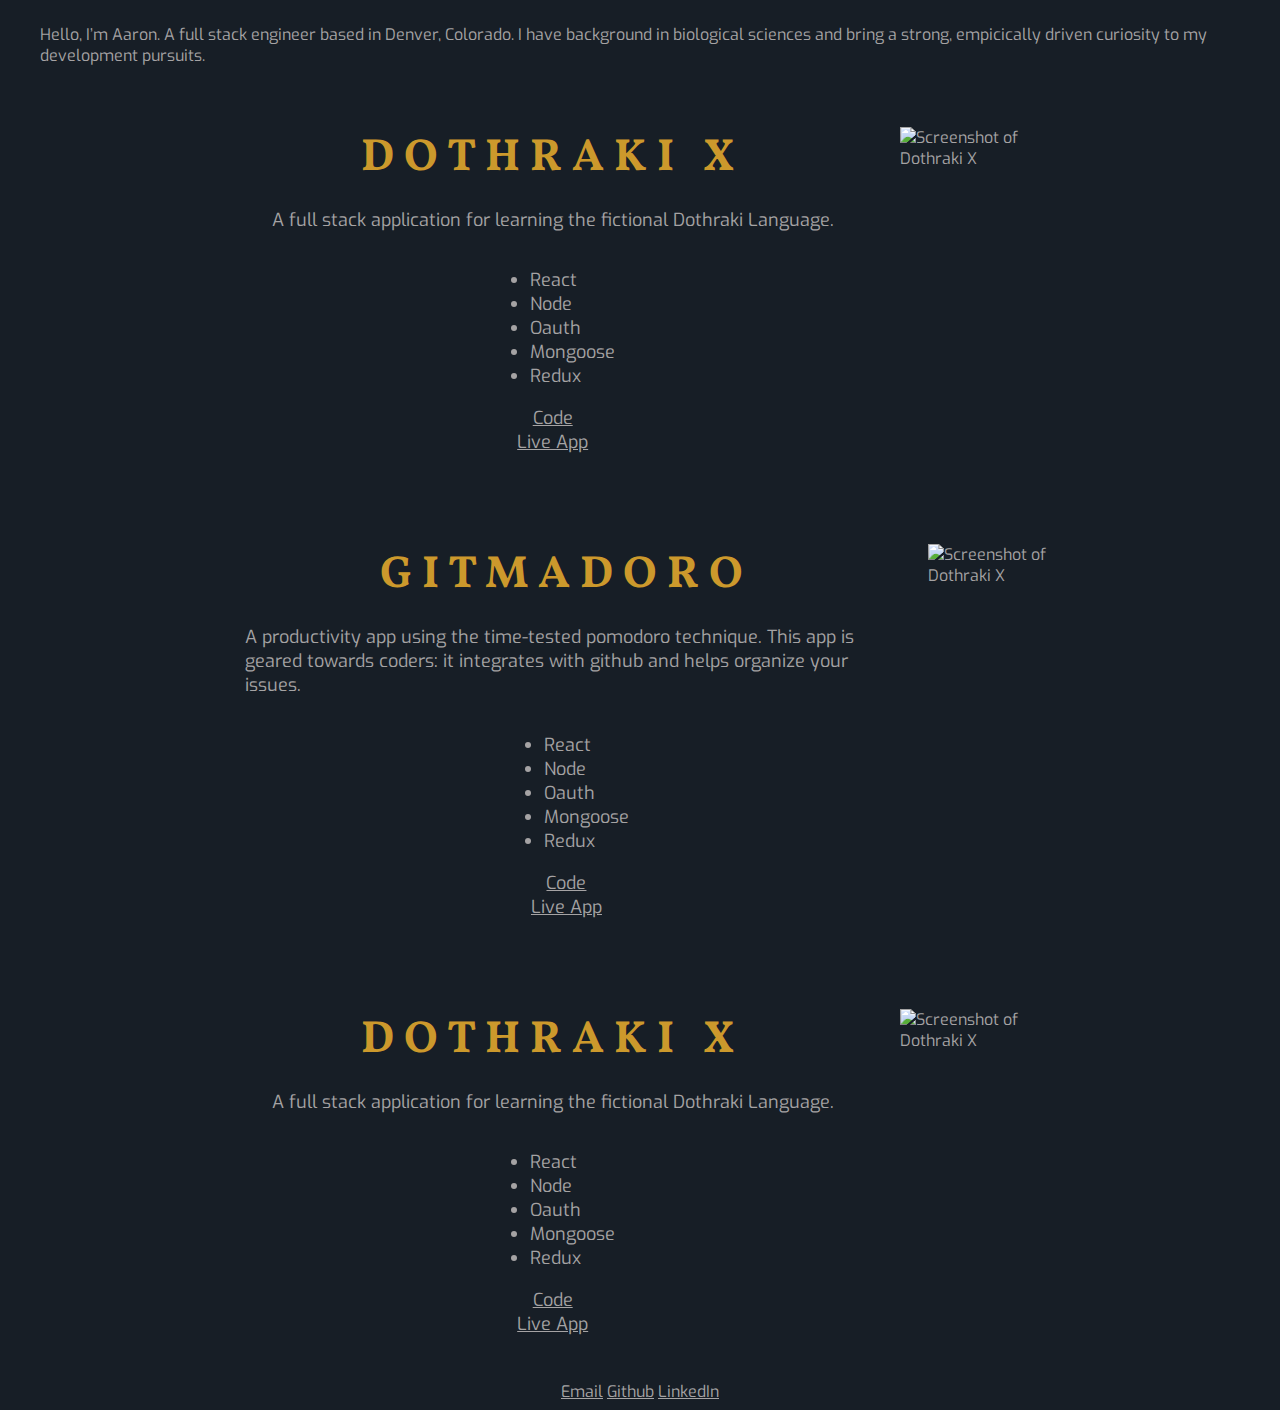
==== index.html @ 871f143f "adds new colors" ====
<!DOCTYPE html>
<html lang="en">
<head>
    <meta charset="UTF-8">
    <meta name="viewport" content="width=device-width, initial-scale=1.0">
    <meta http-equiv="X-UA-Compatible" content="ie=edge">
    <title>Aaron Gottlieb Portfolio</title>
    <link href="https://fonts.googleapis.com/css?family=Exo:200i,400,700,700i,900|Vollkorn:400,400i,700,700i" rel="stylesheet">

    <link rel="stylesheet" type="text/css" href="styles/main.css">

</head>
<body>

    <main class="container">
        <section class="about">
            <div>
                <p>
                    Hello, I’m Aaron. A full stack engineer based in Denver, Colorado. I have background in biological sciences and bring a strong, empicically driven curiosity to my development pursuits.
                </p>

            </div>
        </section>
        <section class="projects">
            <div class="project-container">
                <div class="project-description">
                    <h2>Dothraki X</h2>
                    <p>A full stack application for learning the fictional Dothraki Language. </p>
                    <ul>
                        <li>React</li>
                        <li>Node</li>
                        <li>Oauth</li>
                        <li>Mongoose</li>
                        <li>Redux</li>
                    </ul>
                    <a href="https://github.com/fishwrists/spaced-rep">Code</a><a href="https://dothraki-x.herokuapp.com/#/">Live App</a>
                </div>
                <div class="thumbnail">
                    <img src="./images/dothxscreenshot.png" alt="Screenshot of Dothraki X" />
                </div>
            </div>
            <div class="project-container">
                <div class="project-description">
                    <h2>Gitmadoro</h2>
                    <p>A productivity app using the time-tested pomodoro technique. This app is geared towards coders: it integrates with github and helps organize your issues.</p>
                    <ul>
                        <li>React</li>
                        <li>Node</li>
                        <li>Oauth</li>
                        <li>Mongoose</li>
                        <li>Redux</li>
                    </ul>
                    <a href="https://github.com/fishwrists/spaced-rep">Code</a><a href="https://dothraki-x.herokuapp.com/#/">Live App</a>
                </div>
                <div class="thumbnail">
                    <img src="./images/dothxscreenshot.png" alt="Screenshot of Dothraki X" />
                </div>
            </div>
            <div class="project-container">
                <div class="project-description">
                    <h2>Dothraki X</h2>
                    <p>A full stack application for learning the fictional Dothraki Language. </p>
                    <ul>
                        <li>React</li>
                        <li>Node</li>
                        <li>Oauth</li>
                        <li>Mongoose</li>
                        <li>Redux</li>
                    </ul>
                    <a href="https://github.com/fishwrists/spaced-rep">Code</a><a href="https://dothraki-x.herokuapp.com/#/">Live App</a>
                </div>
                <div class="thumbnail">
                    <img src="./images/dothxscreenshot.png" alt="Screenshot of Dothraki X" />
                </div>
            </div>
        </section>
        <section>
            <a href="mailto:atticus19@gmail.com?Subject=porfolio&contact" target="_top">Email</a>
            <a href="https://github.com/fishwrists">Github</a>
            <a href="https://www.linkedin.com/in/aaron-gottlieb-484303138/">LinkedIn</a>
        </section>
    </main>

</body>
</html>
---- styles/main.css ----
* {
    box-sizing: border-box;
    font-family: 'Exo', sans-serif;
    background: #171e26;
    color: #a5a3a4;

}

header #links {
    padding: 50px;
}


.container {
    max-width: 1200px;
    display: flex;
    flex-direction: column;
    flex-wrap: wrap;
    align-items: center;
    margin-left: auto;
    margin-right: auto;

}

.projects {
    margin-top: 25px;
    margin-bottom: 50px;
    display: flex;
    flex-direction: column;
    align-items: center;

}

.project-container {
    display: flex;
    flex-direction: column;
    align-items: center;
    padding: 45px;

}

.project-description {
    margin-right: 40px;
	display: flex;
	flex-direction: column;
	align-items: center;
}

h1 {
    font-family:'Shrikhand', Georgia, serif;
    font-size: 110px;
    color: #eb7b5b;
    margin-bottom: 40px;
}

h2 {
    margin-top: 0;
    margin-bottom: 0;
    font-family: 'Vollkorn', serif;
    font-size: 45px;
    color: #cc992c;
    text-transform: uppercase;
    letter-spacing: 10px;
}

.thumbnail img {
    width: 100%;
    height: 100%;
}

/*Tablet Screens*/

@media all and (min-width: 768px) {
    .projects {
        margin-bottom: 50px;
        align-items: flex-start;
    }

    .project-container {
        flex-direction: column;
        justify-content: space-between;
        align-items: center;
    }
}

@media all and (min-width: 900px) {
    .project-container {
        flex-direction: row;
        justify-content: space-between;
        align-items: flex-start;
    }

    .projects {
        width: 80%;
        margin: 0 auto;
    }
    .thumbnail img {
        max-width: 400px;
        max-height: 280px;
        width: auto;
        height: auto;
    }
    .project-description {
        margin-left: 40px;
        align-items: left;
        width: 100%;
        font-size: 18px;
    }
}

/*linear-gradient(to top, rgba(0, 0, 0, 0.0), rgba(0, 0, 0, 0.6))*/
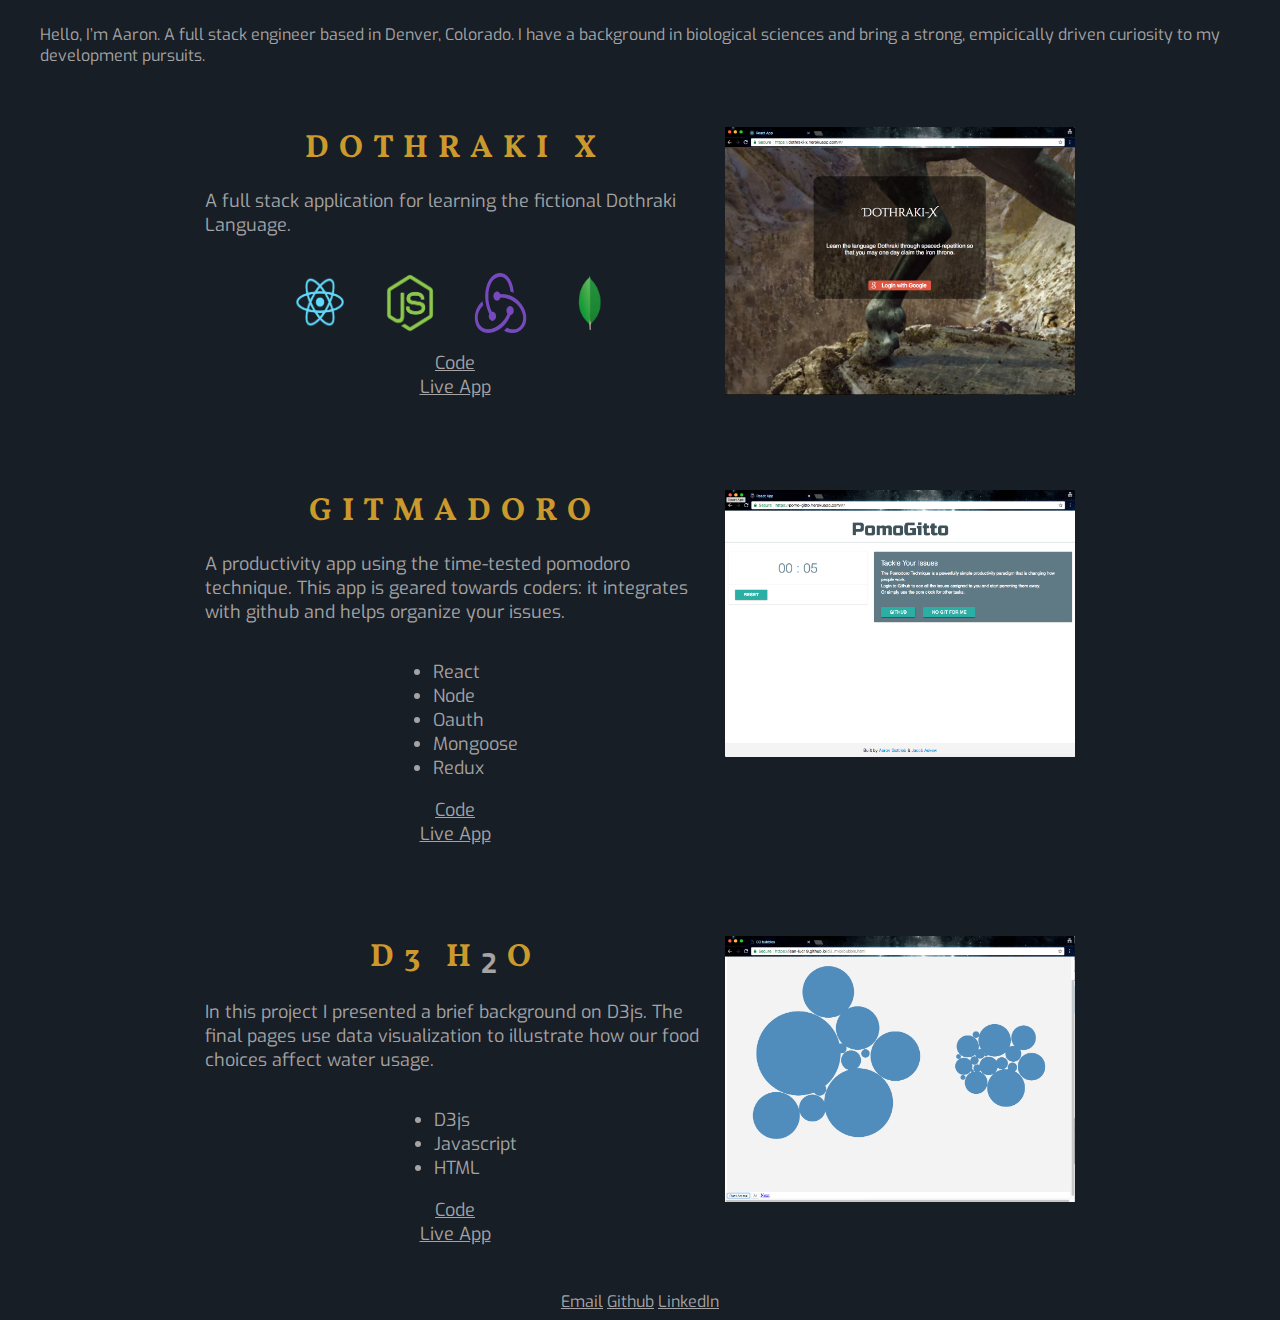
==== commit bd48b880: "adds icon images" ====
--- a/index.html
+++ b/index.html
@@ -16,7 +16,7 @@
         <section class="about">
             <div>
                 <p>
-                    Hello, I’m Aaron. A full stack engineer based in Denver, Colorado. I have background in biological sciences and bring a strong, empicically driven curiosity to my development pursuits.
+                    Hello, I’m Aaron. A full stack engineer based in Denver, Colorado. I have a background in biological sciences and bring a strong, empicically driven curiosity to my development pursuits.
                 </p>
 
             </div>
@@ -26,13 +26,20 @@
                 <div class="project-description">
                     <h2>Dothraki X</h2>
                     <p>A full stack application for learning the fictional Dothraki Language. </p>
-                    <ul>
-                        <li>React</li>
-                        <li>Node</li>
-                        <li>Oauth</li>
-                        <li>Mongoose</li>
-                        <li>Redux</li>
-                    </ul>
+                    <div class="tech-stack">
+                        <div class="tech">
+                            <img src="./images/react.png" alt="">
+                        </div>
+                        <div class="tech">
+                            <img src="./images/nodejs-logo.png" alt="">
+                        </div>
+                        <div class="tech">
+                            <img src="./images/redux.png" alt="">
+                        </div>
+                        <div class="tech">
+                            <img src="./images/mongodb.png" alt="">
+                        </div>
+                    </div>
                     <a href="https://github.com/fishwrists/spaced-rep">Code</a><a href="https://dothraki-x.herokuapp.com/#/">Live App</a>
                 </div>
                 <div class="thumbnail">
@@ -50,27 +57,26 @@
                         <li>Mongoose</li>
                         <li>Redux</li>
                     </ul>
-                    <a href="https://github.com/fishwrists/spaced-rep">Code</a><a href="https://dothraki-x.herokuapp.com/#/">Live App</a>
+                    <a href="https://github.com/Jean-Luc19/pomo-gitto">Code</a><a href="https://pomo-gitto.herokuapp.com/">Live App</a>
                 </div>
                 <div class="thumbnail">
-                    <img src="./images/dothxscreenshot.png" alt="Screenshot of Dothraki X" />
+                    <img src="./images/pomo.png" alt="Screenshot of Dothraki X" />
                 </div>
             </div>
             <div class="project-container">
                 <div class="project-description">
-                    <h2>Dothraki X</h2>
-                    <p>A full stack application for learning the fictional Dothraki Language. </p>
+                    <h2>D3 h<sub>2</sub>O</h2>
+                    <p>In this project I presented a brief background on D3js. The final pages use data visualization to illustrate how our food choices affect water usage. </p>
                     <ul>
-                        <li>React</li>
-                        <li>Node</li>
-                        <li>Oauth</li>
-                        <li>Mongoose</li>
-                        <li>Redux</li>
+                        <li>D3js</li>
+                        <li>Javascript</li>
+                        <li>HTML</li>
+
                     </ul>
-                    <a href="https://github.com/fishwrists/spaced-rep">Code</a><a href="https://dothraki-x.herokuapp.com/#/">Live App</a>
+                    <a href="https://github.com/Jean-Luc19/d3_mvp">Code</a><a href="https://jean-luc19.github.io/d3_mvp/">Live App</a>
                 </div>
                 <div class="thumbnail">
-                    <img src="./images/dothxscreenshot.png" alt="Screenshot of Dothraki X" />
+                    <img src="./images/d3screenshot.png" alt="Screenshot of Dothraki X" />
                 </div>
             </div>
         </section>
--- a/styles/main.css
+++ b/styles/main.css
@@ -40,7 +40,7 @@
 }
 
 .project-description {
-    margin-right: 40px;
+    margin-right: 20px;
 	display: flex;
 	flex-direction: column;
 	align-items: center;
@@ -57,7 +57,7 @@
     margin-top: 0;
     margin-bottom: 0;
     font-family: 'Vollkorn', serif;
-    font-size: 45px;
+    font-size: 18px;
     color: #cc992c;
     text-transform: uppercase;
     letter-spacing: 10px;
@@ -68,20 +68,41 @@
     height: 100%;
 }
 
+.tech-stack {
+    display: flex;
+    flex-wrap: wrap;
+    justify-content: center;
+}
+
+.tech {
+    margin: 1em;
+    flex: 0 0 3em;
+}
+
+.tech img {
+    width: 100%;
+    height: 100%;
+}
+
 /*Tablet Screens*/
 
-@media all and (min-width: 768px) {
+@media all and (min-width: 668px) {
     .projects {
         margin-bottom: 50px;
         align-items: flex-start;
     }
+    .project-container {
+        flex-direction: row;
+        justify-content: space-between;
+        align-items: flex-start;
+    }
 
-    .project-container {
-        flex-direction: column;
-        justify-content: space-between;
-        align-items: center;
+    h2 {
+        font-size: 18px;
     }
 }
+
+/* Desktop */
 
 @media all and (min-width: 900px) {
     .project-container {
@@ -95,17 +116,20 @@
         margin: 0 auto;
     }
     .thumbnail img {
-        max-width: 400px;
+        max-width: 350px;
         max-height: 280px;
         width: auto;
         height: auto;
     }
     .project-description {
-        margin-left: 40px;
         align-items: left;
         width: 100%;
         font-size: 18px;
     }
+
+    h2 {
+        font-size: 32px;
+    }
 }
 
 /*linear-gradient(to top, rgba(0, 0, 0, 0.0), rgba(0, 0, 0, 0.6))*/
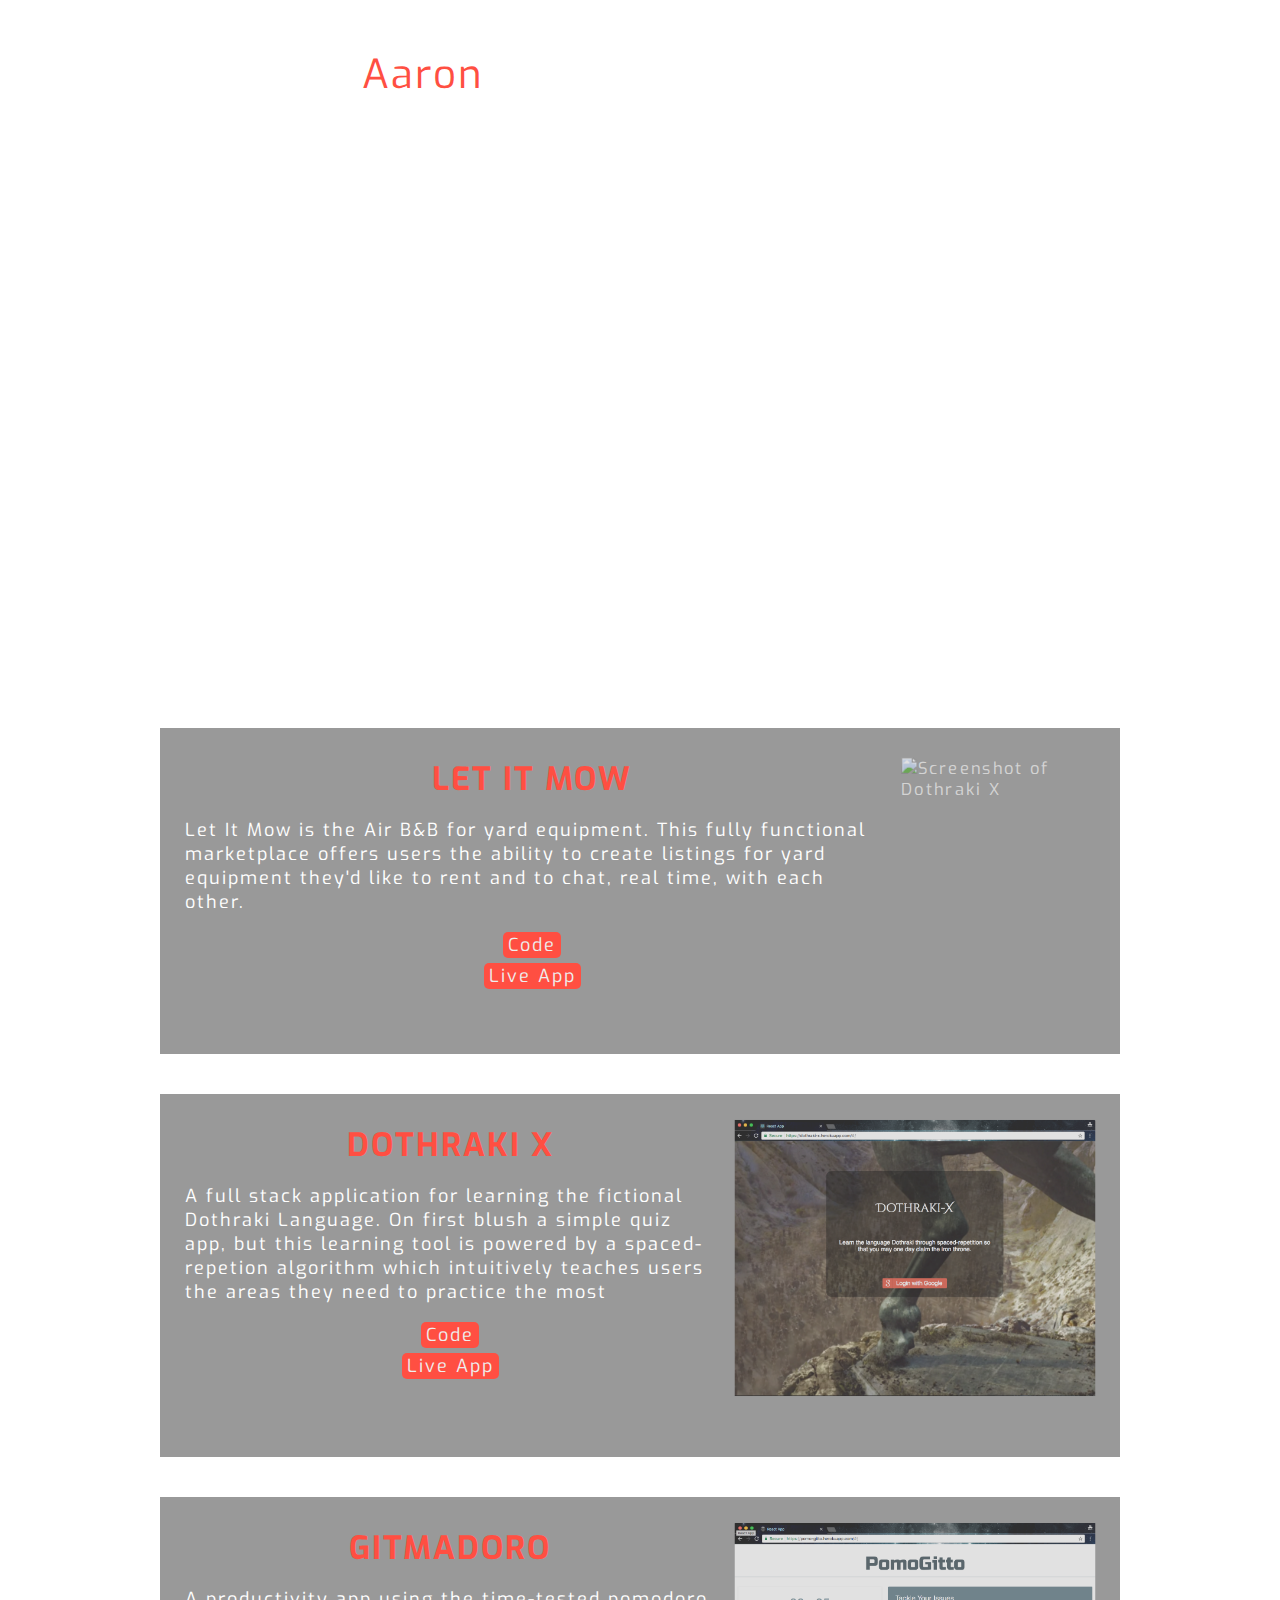
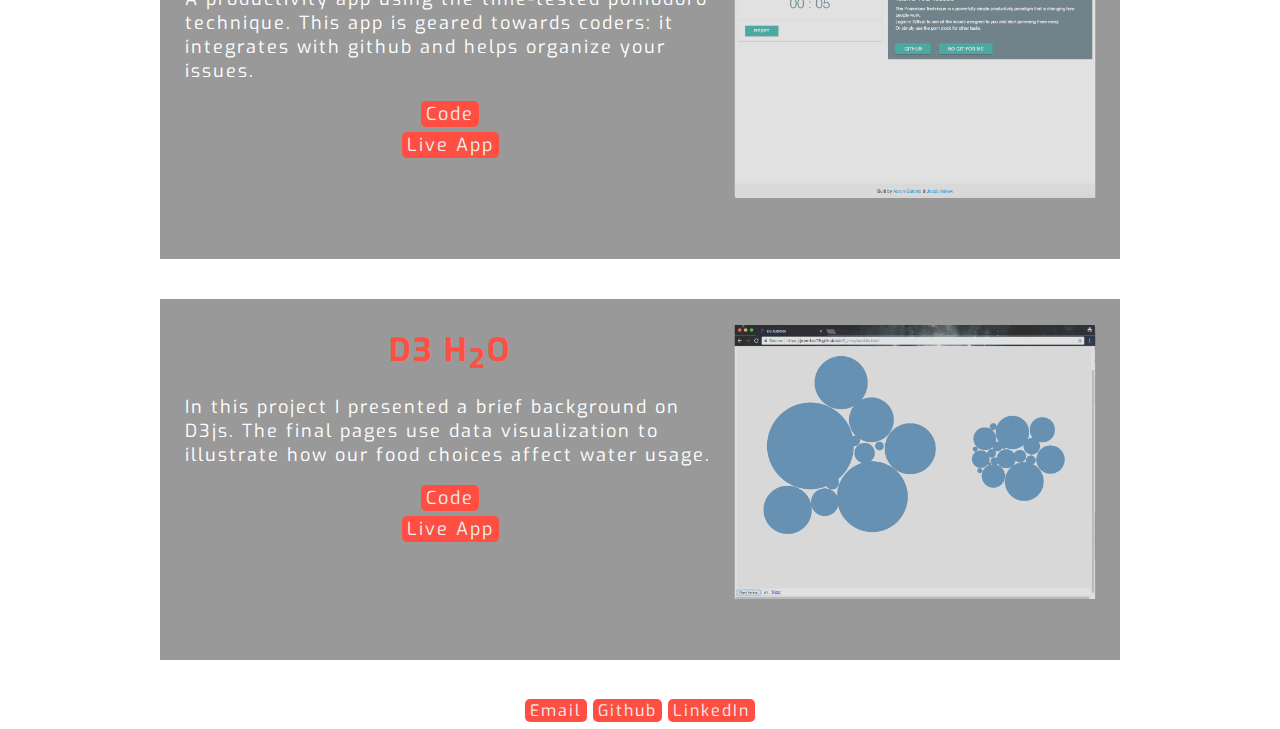
==== commit 0a037c41: "adds padding to projects container" ====
--- a/index.html
+++ b/index.html
@@ -1,10 +1,11 @@
-<!DOCTYPE html>
+<!-- <!DOCTYPE html> -->
 <html lang="en">
 <head>
     <meta charset="UTF-8">
     <meta name="viewport" content="width=device-width, initial-scale=1.0">
     <meta http-equiv="X-UA-Compatible" content="ie=edge">
     <title>Aaron Gottlieb Portfolio</title>
+    <link rel="shortcut icon" href="/images/favicon.ico" type="image/x-icon" />
     <link href="https://fonts.googleapis.com/css?family=Exo:200i,400,700,700i,900|Vollkorn:400,400i,700,700i" rel="stylesheet">
 
     <link rel="stylesheet" type="text/css" href="styles/main.css">
@@ -12,80 +13,70 @@
 </head>
 <body>
 
-    <main class="container">
-        <section class="about">
-            <div>
-                <p>
-                    Hello, I’m Aaron. A full stack engineer based in Denver, Colorado. I have a background in biological sciences and bring a strong, empicically driven curiosity to my development pursuits.
-                </p>
+  <main class="container">
+      <section class="about">
+          <div>
+              <p>
+                  Hello, I’m <span>Aaron</span>.<br>
+              </p>
+              <p>
+                  A full stack engineer based in Denver, Colorado. I have a background in biological sciences and bring a strong, empirically driven curiosity to my development pursuits.
+              </p>
 
+          </div>
+      </section>
+      <section class="projects">
+        <div class="project-container">
+            <div class="project-description">
+                <h2>Let It Mow</h2>
+                <p>Let It Mow is the Air B&AMP;B for yard equipment. This fully functional marketplace offers users the ability to create listings for yard equipment they'd like to rent and to chat, real time, with each other.</p>
+
+                <a href="https://github.com/Jean-Luc19/let-it-mow">Code</a><a href="http://let-it-mow.herokuapp.com/">Live App</a>
             </div>
-        </section>
-        <section class="projects">
-            <div class="project-container">
-                <div class="project-description">
-                    <h2>Dothraki X</h2>
-                    <p>A full stack application for learning the fictional Dothraki Language. </p>
-                    <div class="tech-stack">
-                        <div class="tech">
-                            <img src="./images/react.png" alt="">
-                        </div>
-                        <div class="tech">
-                            <img src="./images/nodejs-logo.png" alt="">
-                        </div>
-                        <div class="tech">
-                            <img src="./images/redux.png" alt="">
-                        </div>
-                        <div class="tech">
-                            <img src="./images/mongodb.png" alt="">
-                        </div>
-                    </div>
-                    <a href="https://github.com/fishwrists/spaced-rep">Code</a><a href="https://dothraki-x.herokuapp.com/#/">Live App</a>
-                </div>
-                <div class="thumbnail">
-                    <img src="./images/dothxscreenshot.png" alt="Screenshot of Dothraki X" />
-                </div>
+            <div class="thumbnail">
+                <a href="http://let-it-mow.herokuapp.com/"><img src="./images/mow-thumb.png" alt="Screenshot of Dothraki X"/></a>
             </div>
-            <div class="project-container">
-                <div class="project-description">
-                    <h2>Gitmadoro</h2>
-                    <p>A productivity app using the time-tested pomodoro technique. This app is geared towards coders: it integrates with github and helps organize your issues.</p>
-                    <ul>
-                        <li>React</li>
-                        <li>Node</li>
-                        <li>Oauth</li>
-                        <li>Mongoose</li>
-                        <li>Redux</li>
-                    </ul>
-                    <a href="https://github.com/Jean-Luc19/pomo-gitto">Code</a><a href="https://pomo-gitto.herokuapp.com/">Live App</a>
-                </div>
-                <div class="thumbnail">
-                    <img src="./images/pomo.png" alt="Screenshot of Dothraki X" />
-                </div>
+        </div>
+
+        <div class="project-container">
+            <div class="project-description">
+                <h2>Dothraki X</h2>
+                <p>A full stack application for learning the fictional Dothraki Language. On first blush a simple quiz app, but this learning tool is powered by a spaced-repetion algorithm which intuitively teaches users the areas they need to practice the most </p>
+
+                <a href="https://github.com/Jean-Luc19/spaced-rep">Code</a><a href="https://dothraki-x.herokuapp.com/#/">Live App</a>
             </div>
-            <div class="project-container">
-                <div class="project-description">
-                    <h2>D3 h<sub>2</sub>O</h2>
-                    <p>In this project I presented a brief background on D3js. The final pages use data visualization to illustrate how our food choices affect water usage. </p>
-                    <ul>
-                        <li>D3js</li>
-                        <li>Javascript</li>
-                        <li>HTML</li>
+            <div class="thumbnail">
+                <a href="https://dothraki-x.herokuapp.com/#/"><img src="./images/dothxscreenshot.png" alt="Screenshot of Dothraki X"/></a>
+            </div>
+        </div>
+        <div class="project-container">
+            <div class="project-description">
+                <h2>Gitmadoro</h2>
+                <p>A productivity app using the time-tested pomodoro technique. This app is geared towards coders: it integrates with github and helps organize your issues.</p>
+                <a href="https://github.com/Jean-Luc19/pomo-gitto" alt="thumbnail-dothrakix-app">Code</a><a href="https://pomo-gitto.herokuapp.com/">Live App</a>
+            </div>
+            <div class="thumbnail">
+                <a href="https://pomo-gitto.herokuapp.com/" alt="thumbnail-gitmadoro-app"><img src="./images/pomo.png" alt="Screenshot of Dothraki X" /></a>
+            </div>
+        </div>
+        <div class="project-container">
+            <div class="project-description">
+                <h2>D3 h<sub>2</sub>O</h2>
+                <p>In this project I presented a brief background on D3js. The final pages use data visualization to illustrate how our food choices affect water usage. </p>
 
-                    </ul>
-                    <a href="https://github.com/Jean-Luc19/d3_mvp">Code</a><a href="https://jean-luc19.github.io/d3_mvp/">Live App</a>
-                </div>
-                <div class="thumbnail">
-                    <img src="./images/d3screenshot.png" alt="Screenshot of Dothraki X" />
-                </div>
+                <a href="https://github.com/Jean-Luc19/d3_mvp">Code</a><a href="https://jean-luc19.github.io/d3_mvp/">Live App</a>
             </div>
-        </section>
-        <section>
-            <a href="mailto:atticus19@gmail.com?Subject=porfolio&contact" target="_top">Email</a>
-            <a href="https://github.com/fishwrists">Github</a>
-            <a href="https://www.linkedin.com/in/aaron-gottlieb-484303138/">LinkedIn</a>
-        </section>
-    </main>
+            <div class="thumbnail">
+                <a href="https://jean-luc19.github.io/d3_mvp/" alt="thumbnail-d3-app"><img src="./images/d3screenshot.png" alt="Screenshot of Dothraki X" /></a>
+            </div>
+        </div>
+      </section>
+      <section>
+          <a href="mailto:atticus19@gmail.com?Subject=porfolio&contact" target="_top">Email</a>
+          <a href="https://github.com/fishwrists">Github</a>
+          <a href="https://www.linkedin.com/in/aaron-gottlieb-484303138/">LinkedIn</a>
+      </section>
+  </main>
 
 </body>
 </html>
--- a/styles/main.css
+++ b/styles/main.css
@@ -1,13 +1,14 @@
 * {
     box-sizing: border-box;
+}
+body {
     font-family: 'Exo', sans-serif;
-    background: #171e26;
-    color: #a5a3a4;
-
-}
-
-header #links {
-    padding: 50px;
+    /*background: linear-gradient(to right, #005c97, #363795);*/
+    background: url(../images/indigo-sea.jpg) no-repeat center center fixed;
+    background-size: cover;
+    color: #fff;
+    letter-spacing: 2px;
+     /*background: linear-gradient(to right, #56ccf2, #2f80ed);*/
 }
 
 
@@ -21,6 +22,23 @@
     margin-right: auto;
 
 }
+.about {
+    width: 80%;
+    height: 80vh;
+}
+
+.about span {
+    color: #FF4F42;
+}
+
+a {
+    color: #eee;
+    text-decoration: none;
+    background-color: #FF4F42;
+    padding: 1px 5px;
+    border-radius: 5px;
+    margin-bottom: 5px;
+}
 
 .projects {
     margin-top: 25px;
@@ -32,73 +50,78 @@
 }
 
 .project-container {
+    background-color: rgba(0, 0, 0, 0.4);
+    padding: 30px 25px 0 25px;
+    padding-bottom: 60px;
     display: flex;
-    flex-direction: column;
+    flex-direction: column-reverse;
     align-items: center;
-    padding: 45px;
-
 }
 
 .project-description {
-    margin-right: 20px;
+  z-index: 100;
+  margin-right: 20px;
 	display: flex;
 	flex-direction: column;
 	align-items: center;
 }
 
-h1 {
-    font-family:'Shrikhand', Georgia, serif;
-    font-size: 110px;
-    color: #eb7b5b;
-    margin-bottom: 40px;
+
+h2 {
+  margin-top: 0;
+  margin-bottom: 0;
+  font-size: 18px;
+  color: #FF4F42;
+  text-transform: uppercase;
+  /*letter-spacing: 10px;*/
 }
 
-h2 {
-    margin-top: 0;
-    margin-bottom: 0;
-    font-family: 'Vollkorn', serif;
-    font-size: 18px;
-    color: #cc992c;
-    text-transform: uppercase;
-    letter-spacing: 10px;
+.thumbnail a {
+  background-color: transparent;
 }
 
 .thumbnail img {
-    width: 100%;
-    height: 100%;
+  opacity: 0.7;
+  width: 100%;
+  height: 100%;
+  transform: scale(1.03);
+  transition: transform 0.5s, opacity 0.5s;
 }
 
-.tech-stack {
-    display: flex;
-    flex-wrap: wrap;
-    justify-content: center;
-}
-
-.tech {
-    margin: 1em;
-    flex: 0 0 3em;
-}
-
-.tech img {
-    width: 100%;
-    height: 100%;
+.thumbnail img:hover {
+  opacity: 1;
+  transform: scale(1.15)
 }
 
 /*Tablet Screens*/
 
 @media all and (min-width: 668px) {
     .projects {
-        margin-bottom: 50px;
-        align-items: flex-start;
+      width: 90%;
+      margin-bottom: 50px;
+      align-items: flex-start;
     }
     .project-container {
-        flex-direction: row;
-        justify-content: space-between;
-        align-items: flex-start;
+      flex-direction: row;
+      justify-content: space-between;
+      align-items: flex-start;
     }
 
     h2 {
         font-size: 18px;
+    }
+    .thumbnail img {
+      max-width: 250px;
+      max-height: 180px;
+      width: auto;
+      height: auto;
+    }
+
+    .about {
+      font-size: 40px;
+    }
+    .about p:nth-child(2) {
+      font-size: 30px;
     }
 }
 
@@ -106,9 +129,10 @@
 
 @media all and (min-width: 900px) {
     .project-container {
-        flex-direction: row;
-        justify-content: space-between;
-        align-items: flex-start;
+      margin-bottom: 40px;
+      flex-direction: row;
+      justify-content: space-between;
+      align-items: flex-start;
     }
 
     .projects {
@@ -116,15 +140,15 @@
         margin: 0 auto;
     }
     .thumbnail img {
-        max-width: 350px;
-        max-height: 280px;
-        width: auto;
-        height: auto;
+      max-width: 350px;
+      max-height: 280px;
+      width: auto;
+      height: auto;
     }
     .project-description {
-        align-items: left;
-        width: 100%;
-        font-size: 18px;
+      align-items: left;
+      width: 100%;
+      font-size: 18px;
     }
 
     h2 {
@@ -133,3 +157,20 @@
 }
 
 /*linear-gradient(to top, rgba(0, 0, 0, 0.0), rgba(0, 0, 0, 0.6))*/
+
+
+/*.tech-stack {
+    display: flex;
+    flex-wrap: wrap;
+    justify-content: center;
+}
+
+.tech {
+    margin: 1em;
+    flex: 0 0 30px;
+}
+
+.tech img {
+    width: 100%;
+    height: auto:
+}*/
